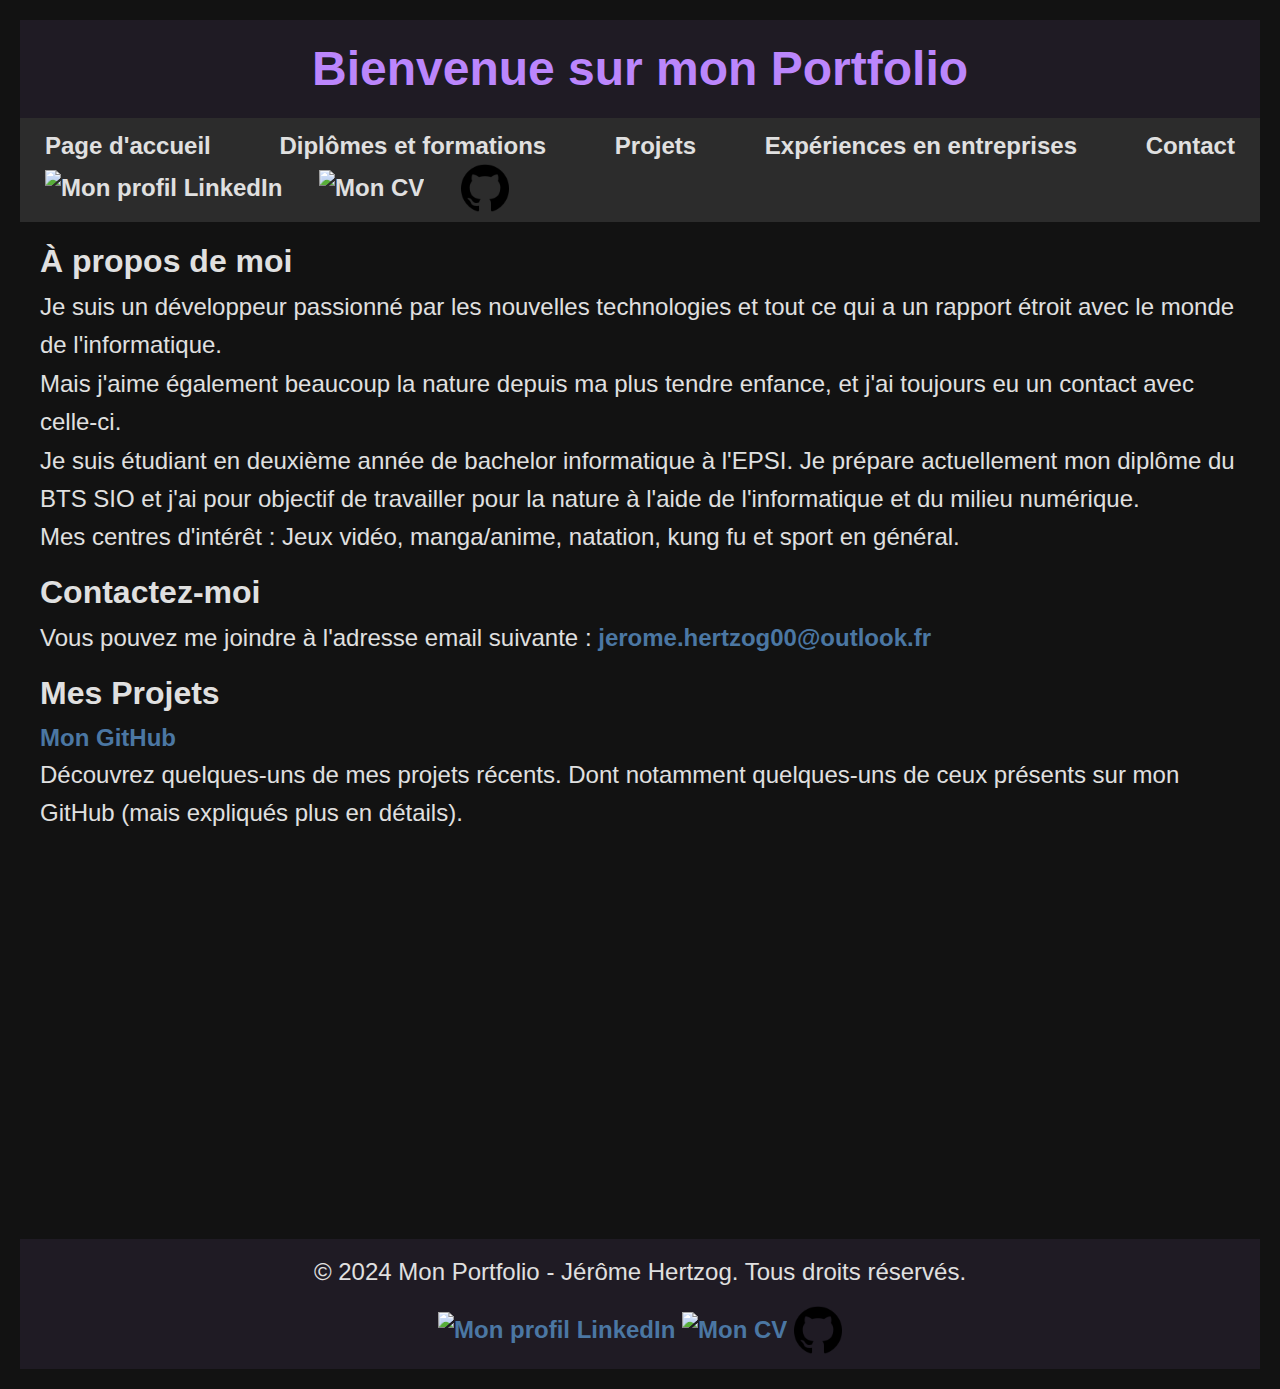
==== index.html @ 5e3eaa50 "mise à jour du 11/03 - avec formulaire de contact / expériences professionnelles ajoutées" ====
<!DOCTYPE html>
<html lang="fr">
<head>
    <meta charset="UTF-8">
    <meta name="viewport" content="width=device-width, initial-scale=1.0">
    <link rel="stylesheet" href="https://cdnjs.cloudflare.com/ajax/libs/normalize/8.0.1/normalize.min.css">
    <link href="https://cdn.jsdelivr.net/npm/bootstrap@5.3.3/dist/css/bootstrap.min.css" rel="stylesheet" integrity="sha384-QWTKZyjpPEjISv5WaRU9OFeRpok6YctnYmDr5pNlyT2bRjXh0JMhjY6hW+ALEwIH" crossorigin="anonymous">
    <link rel="stylesheet" href="css/style.css">
    <title>Mon portfolio - Jérôme Hertzog</title>
    <link rel="icon" type="image/png" href="images/briefcase_14255519.png">
</head>
<body class="align-column content">
    <header>
        <h1>Bienvenue sur mon Portfolio</h1>
    </header>
    <nav class="nav">
        <span data-bs-toggle="popover" data-bs-content="Retour à la page d'accueil">
            <a href="index.html">Page d'accueil</a>
        </span>
        <span data-bs-toggle="popover" data-bs-content="En savoir plus sur moi">
            <a href="about.html">Dipl&ocirc;mes et formations</a>
        </span>
        <span data-bs-toggle="popover" data-bs-content="Voir mes projets">
            <a href="projects.html">Projets</a>
        </span>
        <span data-bs-toggle="popover" data-bs-content="Voir mes projets">
            <a href="stages.html">Exp&eacute;riences en entreprises</a>
        </span>
        <span data-bs-toggle="popover" data-bs-content="Me contacter">
            <a href="contact.html">Contact</a>
        </span>
        <span>
            <a target="_blank" href="https://www.linkedin.com/in/jer0me-hertzog01/" alt="Mon profil LinkedIn" data-bs-toggle="popover" data-bs-content="Voir mon profil LinkedIn">
                <img src="images/linkedin-logo.png" alt="Mon profil LinkedIn" />
            </a>
            <a target="_blank" href="cv/CV_HERTZOG_Jerome.pdf" alt="Mon CV" data-bs-toggle="popover" data-bs-content="Voir mon CV">
                <img src="images/cv-document-image.png" alt="Mon CV" />
            </a>
            <a target="_blank" href="https://github.com/jeromehtz" alt="Mon profil GitHub" data-bs-toggle="popover" data-bs-content="Voir mon profil GitHub">
                <img src="images/logo-github.png" alt="Mon profil GitHub" />
            </a>
        </span>
    </nav>
    <main class="accueil">
        <section id="about">
            <h2>À propos de moi</h2>
            <p>
                Je suis un développeur passionné par les nouvelles technologies et tout ce qui a un rapport étroit avec le monde de l'informatique.
                <br />Mais j'aime également beaucoup la nature depuis ma plus tendre enfance, et j'ai toujours eu un contact avec celle-ci.
                <br /> Je suis étudiant en deuxième année de bachelor informatique à l'EPSI. Je prépare actuellement mon diplôme du BTS SIO et j'ai pour objectif de travailler pour la nature à l'aide de l'informatique
                et du milieu numérique.
                <br /> Mes centres d'intérêt : Jeux vidéo, manga/anime, natation, kung fu et sport en général.
            </p>
        </section>
        <section id="contact">
            <h2>Contactez-moi</h2>
            <p>Vous pouvez me joindre à l'adresse email suivante : <a href="mailto:jerome.hertzog00@outlook.fr">jerome.hertzog00@outlook.fr</a></p>
        </section>
        <section id="projects">
            <h2>Mes Projets</h2>
            <a target="_blank" href="https://github.com/jeromehtz">Mon GitHub</a>
            <p>Découvrez quelques-uns de mes projets récents. Dont notamment quelques-uns de ceux présents sur mon GitHub (mais expliqués plus en détails).</p>
        </section>
    </main>
</body>
<iframe src="footer.html" width="100%" height="500px" style="border: none;"></iframe>
<script src="script/scriptjs.js"></script>
</html>
---- css/style.css ----
/* Styles de base */
body {
    font-family: Arial, sans-serif;
    background-color: #121212; /* Fond sombre */
    color: #E0E0E0; /* Texte clair */
    margin: 0;
    padding: 0;
    font-size: 1.5rem;
    display: flex;
    flex-direction: column;
    min-height: 100vh;
    overflow-x: hidden; /* Empêche le scroll horizontal */
}

.content {
    flex-grow: 1; /* Permet au contenu de pousser le footer en bas */
    padding: 20px;
}

/* En-tête */
header {
    background-color: #1F1B24; /* Gris foncé */
    padding: 20px;
    text-align: center;
}

header h1 {
    color: #BB86FC; /* Violet vif */
    margin: 0;
}

/* Navigation */
.nav {
    background-color: #2C2C2C; /* Gris plus foncé */
    padding: 10px;
    text-align: center;
    display: flex;
    justify-content: space-between;
}

.nav a {
    color: #E0E0E0; /* Texte clair */
    margin: 0 15px;
    text-decoration: none;
}

nav a:hover {
    color: #03DAC6; /* Teal vif au survol */
}

a {
    text-decoration: none;
    color: #4b77a3;
}

a:hover{
    color: #03DAC6;
}

/* Section principale */
main {
    padding: 20px;
}

h2 {
    font-size: 2rem;
}

h1 {
    font-size: 3rem;
}

h1, h2, h3, h4, h5, h6, a {
    font-weight: bold;
}

main p {
    line-height: 1.6;
}

/* Pied de page */
.footer {
    position: fixed;
    bottom: 0;
    left: 0;
    width: 100%;
    background: #1F1B24;
    color: #E0E0E0;
    text-align: center;
    padding: 15px;
    opacity: 0;
    transition: opacity 0.5s ease-in-out;
}

.footer.visible {
    opacity: 1;
}

img {
    width: 3rem;
}

img .formation {
    width: 25%;
}

main img {
    width: 25%;
}

.hidden {
    display: none;
}

.align-row {
    display: flex;
}

.align-column {
    display: flex;
    flex-direction: column;
}

.space-around-center {
    display: flex;
    justify-content: space-around;
    align-items: center;
}

.about-school-fontsize {
    font-size: 2rem;
}

.projects {
    display: flex;
    flex-wrap: wrap;
    flex-direction: column;
/*    align-items: center;*/
}



._project {
    display: flex;
    flex-wrap: wrap;
    flex-direction: column;
    margin-top: 10px;
    justify-content: flex-start;
    margin: 10 0px;
}

.center {
    display: flex;
    
}

@media (max-width: 768px) {
    .align-row {
        display: flex;
        flex-direction: column;
        justify-content: center;
    }

    footer {
        position: relative;
    }

    .space-around-center {
        display: flex;
        justify-content: space-around;
        align-items: flex-start;
    }

    .absolute {
        text-align: center;
    }

    nav {
        display: flex;
        flex-direction: column;
        justify-content: center;
    }
}
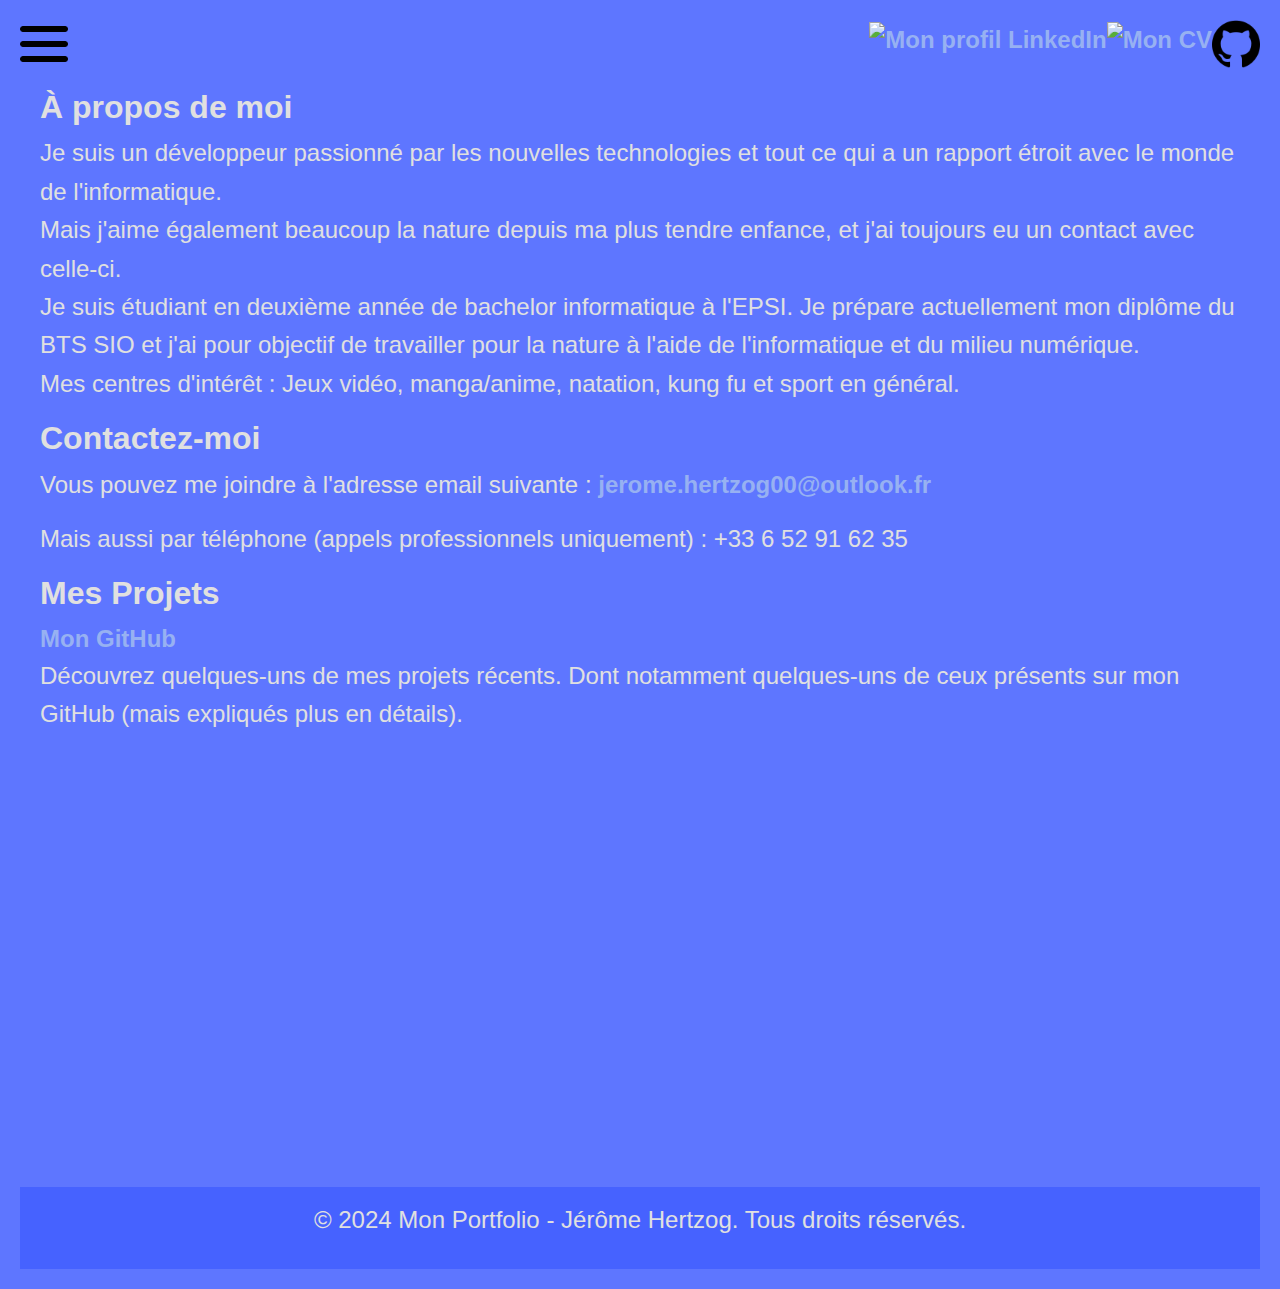
==== commit f06a938a: "modification couleurs" ====
--- a/index.html
+++ b/index.html
@@ -10,10 +10,21 @@
     <link rel="icon" type="image/png" href="images/briefcase_14255519.png">
 </head>
 <body class="align-column content">
-    <header>
-        <h1>Bienvenue sur mon Portfolio</h1>
-    </header>
-    <nav class="nav">
+    <div>
+        <img class="menu" id="menu" src="images/menu.png" alt="Menu"/>
+    </div>
+    <nav id="contact" style="display: flex; justify-content: flex-end;">
+        <a target="_blank" href="https://www.linkedin.com/in/jer0me-hertzog01/" alt="Mon profil LinkedIn">
+            <img src="images/linkedin-logo.png" alt="Mon profil LinkedIn"/>
+        </a>
+        <a target="_blank" href="cv/CV_HERTZOG_Jerome.pdf" alt="Mon CV">
+            <img src="images/cv-document-image.png" alt="Mon CV"/>
+        </a>
+        <a target="_blank" href="https://github.com/jeromehtz" alt="Mon profil GitHub">
+            <img src="images/logo-github.png" alt="Mon profil GitHub"/>
+        </a>
+    </nav>
+    <nav class="nav hidden" popover>
         <span data-bs-toggle="popover" data-bs-content="Retour à la page d'accueil">
             <a href="index.html">Page d'accueil</a>
         </span>
@@ -26,21 +37,11 @@
         <span data-bs-toggle="popover" data-bs-content="Voir mes projets">
             <a href="stages.html">Exp&eacute;riences en entreprises</a>
         </span>
-        <span data-bs-toggle="popover" data-bs-content="Me contacter">
-            <a href="contact.html">Contact</a>
-        </span>
-        <span>
-            <a target="_blank" href="https://www.linkedin.com/in/jer0me-hertzog01/" alt="Mon profil LinkedIn" data-bs-toggle="popover" data-bs-content="Voir mon profil LinkedIn">
-                <img src="images/linkedin-logo.png" alt="Mon profil LinkedIn" />
-            </a>
-            <a target="_blank" href="cv/CV_HERTZOG_Jerome.pdf" alt="Mon CV" data-bs-toggle="popover" data-bs-content="Voir mon CV">
-                <img src="images/cv-document-image.png" alt="Mon CV" />
-            </a>
-            <a target="_blank" href="https://github.com/jeromehtz" alt="Mon profil GitHub" data-bs-toggle="popover" data-bs-content="Voir mon profil GitHub">
-                <img src="images/logo-github.png" alt="Mon profil GitHub" />
-            </a>
+        <span data-bs-toggle="popover" data-bs-content="Contact">
+            <a href="index.html">Contact</a>
         </span>
     </nav>
+    
     <main class="accueil">
         <section id="about">
             <h2>À propos de moi</h2>
@@ -55,6 +56,7 @@
         <section id="contact">
             <h2>Contactez-moi</h2>
             <p>Vous pouvez me joindre à l'adresse email suivante : <a href="mailto:jerome.hertzog00@outlook.fr">jerome.hertzog00@outlook.fr</a></p>
+            <p>Mais aussi par téléphone (appels professionnels uniquement) : +33 6 52 91 62 35</p>
         </section>
         <section id="projects">
             <h2>Mes Projets</h2>
--- a/css/style.css
+++ b/css/style.css
@@ -1,7 +1,7 @@
 /* Styles de base */
 body {
     font-family: Arial, sans-serif;
-    background-color: #121212; /* Fond sombre */
+    background-color: #5e76ff; /* Fond sombre */
     color: #E0E0E0; /* Texte clair */
     margin: 0;
     padding: 0;
@@ -12,6 +12,12 @@
     overflow-x: hidden; /* Empêche le scroll horizontal */
 }
 
+.menu {
+    display: flex;
+    justify-content: flex-end;
+    position: fixed;
+}
+
 .content {
     flex-grow: 1; /* Permet au contenu de pousser le footer en bas */
     padding: 20px;
@@ -21,7 +27,7 @@
 header {
     background-color: #1F1B24; /* Gris foncé */
     padding: 20px;
-    text-align: center;
+    justify-content: flex-end;
 }
 
 header h1 {
@@ -31,11 +37,13 @@
 
 /* Navigation */
 .nav {
-    background-color: #2C2C2C; /* Gris plus foncé */
     padding: 10px;
     text-align: center;
-    display: flex;
-    justify-content: space-between;
+    font-size: 1.5rem;
+}
+
+.nav:hover {
+    opacity: 1;
 }
 
 .nav a {
@@ -50,7 +58,7 @@
 
 a {
     text-decoration: none;
-    color: #4b77a3;
+    color: #97b1f2;
 }
 
 a:hover{
@@ -83,13 +91,13 @@
     position: fixed;
     bottom: 0;
     left: 0;
+    display: flex;
+    justify-content: center;
     width: 100%;
-    background: #1F1B24;
+    background: #4662ff;
     color: #E0E0E0;
-    text-align: center;
     padding: 15px;
     opacity: 0;
-    transition: opacity 0.5s ease-in-out;
 }
 
 .footer.visible {
@@ -152,6 +160,15 @@
 .center {
     display: flex;
     
+}
+
+[popover] {
+    top: 0;
+    width: 100%;
+    z-index: 1000; /* Pour s'assurer qu'il reste au-dessus du contenu */
+    padding: 10px 20px; /* Ajuste selon ton besoin */
+    background: #4662ff;
+    border: none;
 }
 
 @media (max-width: 768px) {
@@ -177,9 +194,9 @@
 
     nav {
         display: flex;
-        flex-direction: column;
         justify-content: center;
-    }
-}
-
-
+        font-size: 0.1rem;
+    }
+}
+
+
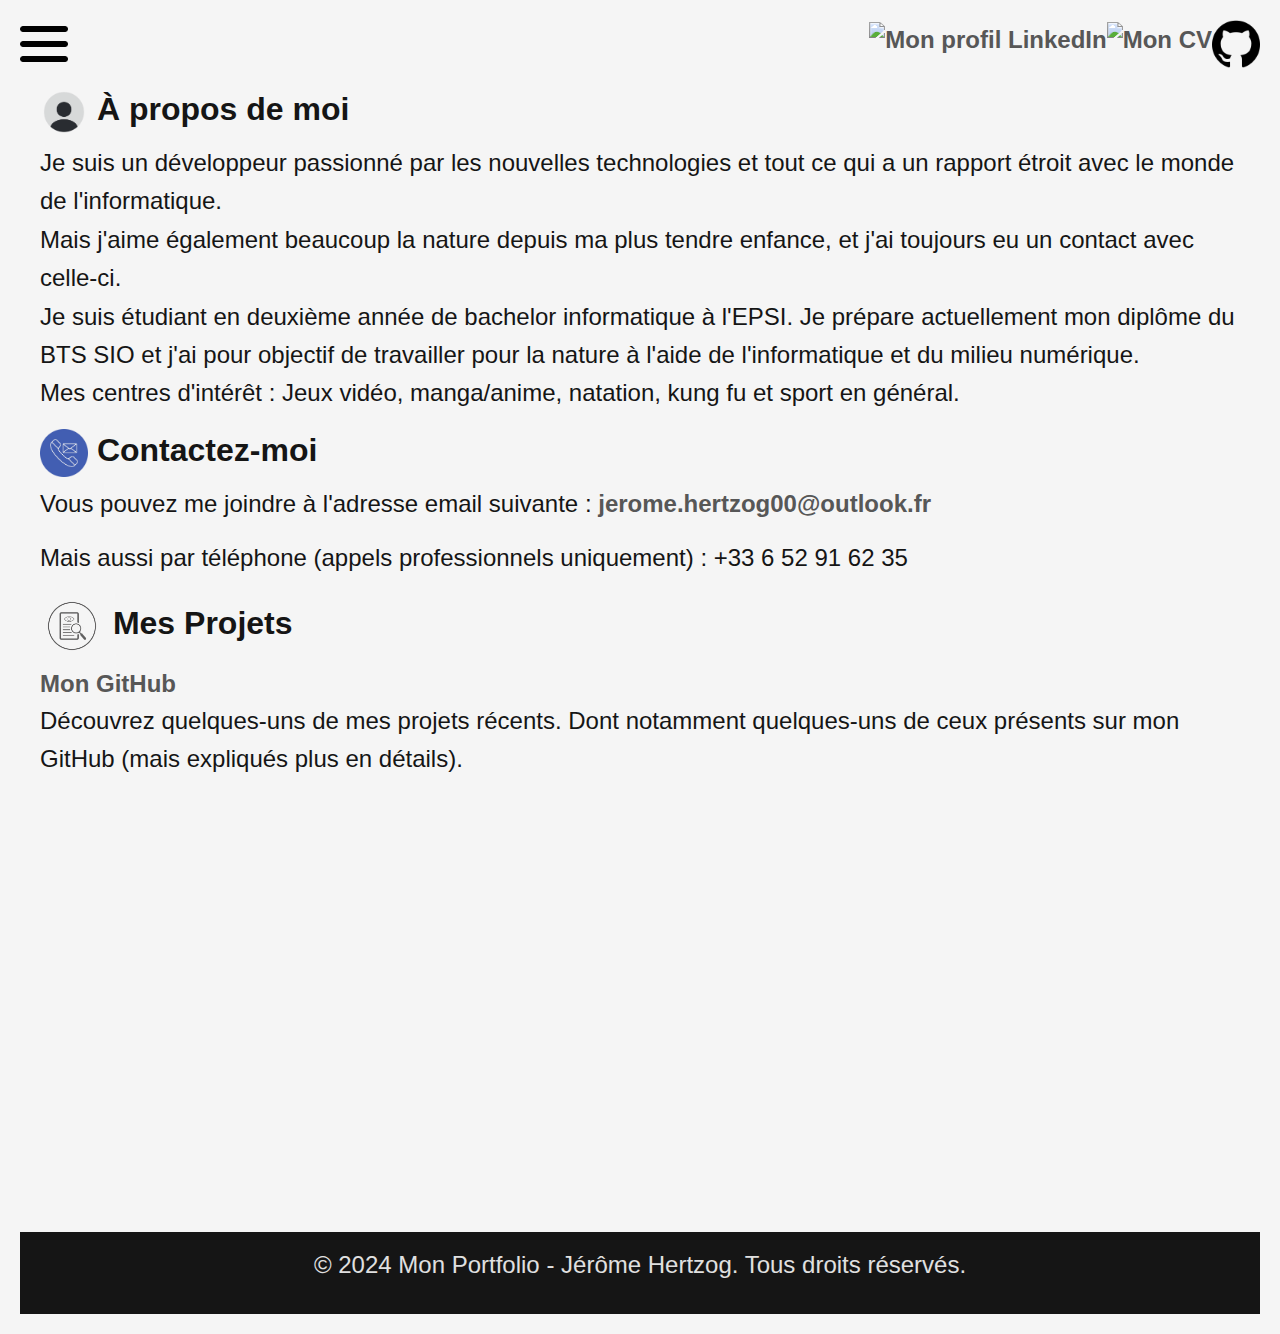
==== commit a7147264: "ajout d'images" ====
--- a/index.html
+++ b/index.html
@@ -44,7 +44,7 @@
     
     <main class="accueil">
         <section id="about">
-            <h2>À propos de moi</h2>
+            <h2><img style="width: 3rem;"src="images/monprofil.png" alt="Logo Python" /> À propos de moi</h2>
             <p>
                 Je suis un développeur passionné par les nouvelles technologies et tout ce qui a un rapport étroit avec le monde de l'informatique.
                 <br />Mais j'aime également beaucoup la nature depuis ma plus tendre enfance, et j'ai toujours eu un contact avec celle-ci.
@@ -54,12 +54,12 @@
             </p>
         </section>
         <section id="contact">
-            <h2>Contactez-moi</h2>
+            <h2><img style="width: 3rem;"src="images/contact.png" alt="Logo Python" /> Contactez-moi</h2>
             <p>Vous pouvez me joindre à l'adresse email suivante : <a href="mailto:jerome.hertzog00@outlook.fr">jerome.hertzog00@outlook.fr</a></p>
             <p>Mais aussi par téléphone (appels professionnels uniquement) : +33 6 52 91 62 35</p>
         </section>
         <section id="projects">
-            <h2>Mes Projets</h2>
+            <h2><img style="width: 4rem;"src="images/projet.png" alt="Logo Python" /> Mes Projets</h2>
             <a target="_blank" href="https://github.com/jeromehtz">Mon GitHub</a>
             <p>Découvrez quelques-uns de mes projets récents. Dont notamment quelques-uns de ceux présents sur mon GitHub (mais expliqués plus en détails).</p>
         </section>
--- a/css/style.css
+++ b/css/style.css
@@ -1,8 +1,8 @@
 /* Styles de base */
 body {
     font-family: Arial, sans-serif;
-    background-color: #5e76ff; /* Fond sombre */
-    color: #E0E0E0; /* Texte clair */
+    background-color: #F5F5F5; /* Fond sombre */
+    color: rgb(21, 21, 21); /* Texte clair */
     margin: 0;
     padding: 0;
     font-size: 1.5rem;
@@ -53,16 +53,16 @@
 }
 
 nav a:hover {
-    color: #03DAC6; /* Teal vif au survol */
+    color: #8d8d8d; /* Teal vif au survol */
 }
 
 a {
     text-decoration: none;
-    color: #97b1f2;
+    color: #575757;
 }
 
 a:hover{
-    color: #03DAC6;
+    color: #8d8d8d;
 }
 
 /* Section principale */
@@ -94,7 +94,7 @@
     display: flex;
     justify-content: center;
     width: 100%;
-    background: #4662ff;
+    background-color: rgb(21, 21, 21);
     color: #E0E0E0;
     padding: 15px;
     opacity: 0;
@@ -167,7 +167,7 @@
     width: 100%;
     z-index: 1000; /* Pour s'assurer qu'il reste au-dessus du contenu */
     padding: 10px 20px; /* Ajuste selon ton besoin */
-    background: #4662ff;
+    background: rgb(21, 21, 21);
     border: none;
 }
 
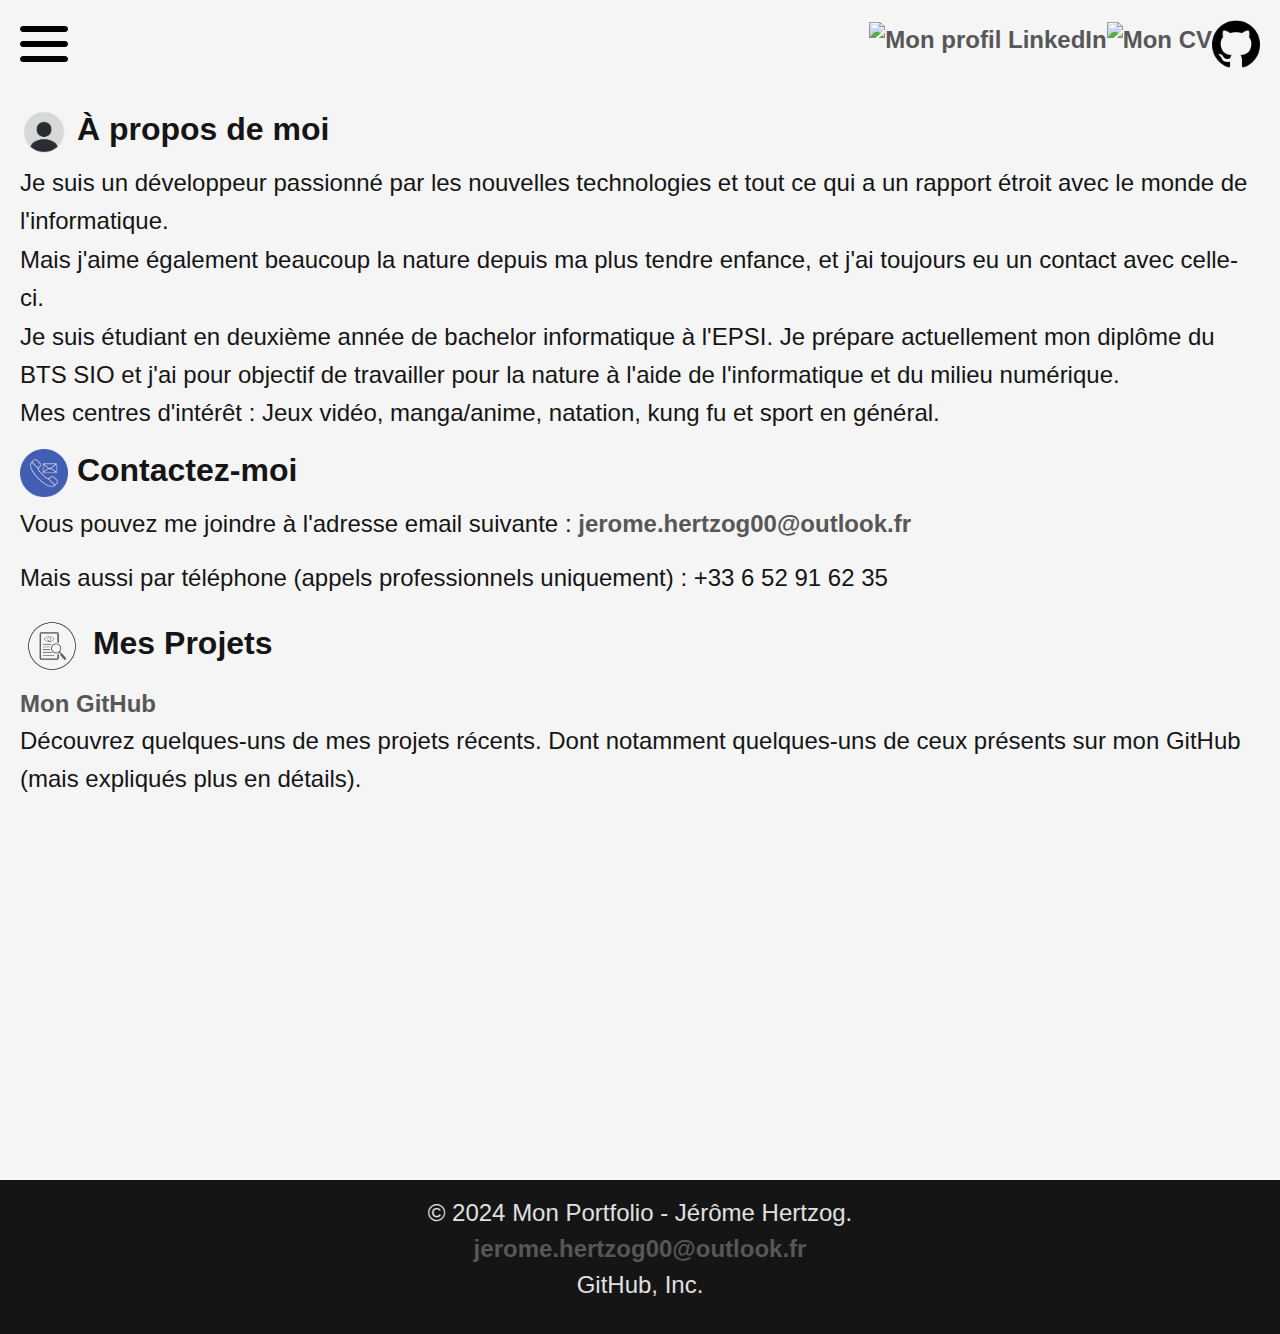
==== commit 0506061a: "ajustement marges footer" ====
--- a/index.html
+++ b/index.html
@@ -10,20 +10,22 @@
     <link rel="icon" type="image/png" href="images/briefcase_14255519.png">
 </head>
 <body class="align-column content">
-    <div>
-        <img class="menu" id="menu" src="images/menu.png" alt="Menu"/>
-    </div>
-    <nav id="contact" style="display: flex; justify-content: flex-end;">
-        <a target="_blank" href="https://www.linkedin.com/in/jer0me-hertzog01/" alt="Mon profil LinkedIn">
-            <img src="images/linkedin-logo.png" alt="Mon profil LinkedIn"/>
-        </a>
-        <a target="_blank" href="cv/CV_HERTZOG_Jerome.pdf" alt="Mon CV">
-            <img src="images/cv-document-image.png" alt="Mon CV"/>
-        </a>
-        <a target="_blank" href="https://github.com/jeromehtz" alt="Mon profil GitHub">
-            <img src="images/logo-github.png" alt="Mon profil GitHub"/>
-        </a>
-    </nav>
+    <header>
+        <div id="menu">
+            <img class="menu" id="menu" src="images/menu.png" alt="Menu"/>
+        </div>
+        <nav id="contact">
+            <a target="_blank" href="https://www.linkedin.com/in/jer0me-hertzog01/" alt="Mon profil LinkedIn">
+                <img src="images/linkedin-logo.png" alt="Mon profil LinkedIn"/>
+            </a>
+            <a target="_blank" href="cv/CV_HERTZOG_Jerome.pdf" alt="Mon CV">
+                <img src="images/cv-document-image.png" alt="Mon CV"/>
+            </a>
+            <a target="_blank" href="https://github.com/jeromehtz" alt="Mon profil GitHub">
+                <img src="images/logo-github.png" alt="Mon profil GitHub"/>
+            </a>
+        </nav>
+    </header>
     <nav class="nav hidden" popover>
         <span data-bs-toggle="popover" data-bs-content="Retour à la page d'accueil">
             <a href="index.html">Page d'accueil</a>
@@ -53,7 +55,7 @@
                 <br /> Mes centres d'intérêt : Jeux vidéo, manga/anime, natation, kung fu et sport en général.
             </p>
         </section>
-        <section id="contact">
+        <section>
             <h2><img style="width: 3rem;"src="images/contact.png" alt="Logo Python" /> Contactez-moi</h2>
             <p>Vous pouvez me joindre à l'adresse email suivante : <a href="mailto:jerome.hertzog00@outlook.fr">jerome.hertzog00@outlook.fr</a></p>
             <p>Mais aussi par téléphone (appels professionnels uniquement) : +33 6 52 91 62 35</p>
--- a/css/style.css
+++ b/css/style.css
@@ -18,14 +18,17 @@
     position: fixed;
 }
 
+#contact {
+    display: flex; justify-content: flex-end;
+}
+
 .content {
     flex-grow: 1; /* Permet au contenu de pousser le footer en bas */
-    padding: 20px;
 }
 
 /* En-tête */
 header {
-    background-color: #1F1B24; /* Gris foncé */
+    background-color: #F5F5F5; /* Gris foncé */
     padding: 20px;
     justify-content: flex-end;
 }
@@ -92,9 +95,12 @@
     bottom: 0;
     left: 0;
     display: flex;
-    justify-content: center;
+    align-items: center;
+    flex-direction: column;
     width: 100%;
-    background-color: rgb(21, 21, 21);
+    z-index: 1000; /* Pour s'assurer qu'il reste au-dessus du contenu */
+    padding: 10px 20px; /* Ajuste selon ton besoin */
+    background: rgb(21, 21, 21);
     color: #E0E0E0;
     padding: 15px;
     opacity: 0;
@@ -171,6 +177,14 @@
     border: none;
 }
 
+.stage {
+    font-size: 1.5rem;
+}
+
+iframe {
+    width: 100%;
+}
+
 @media (max-width: 768px) {
     .align-row {
         display: flex;
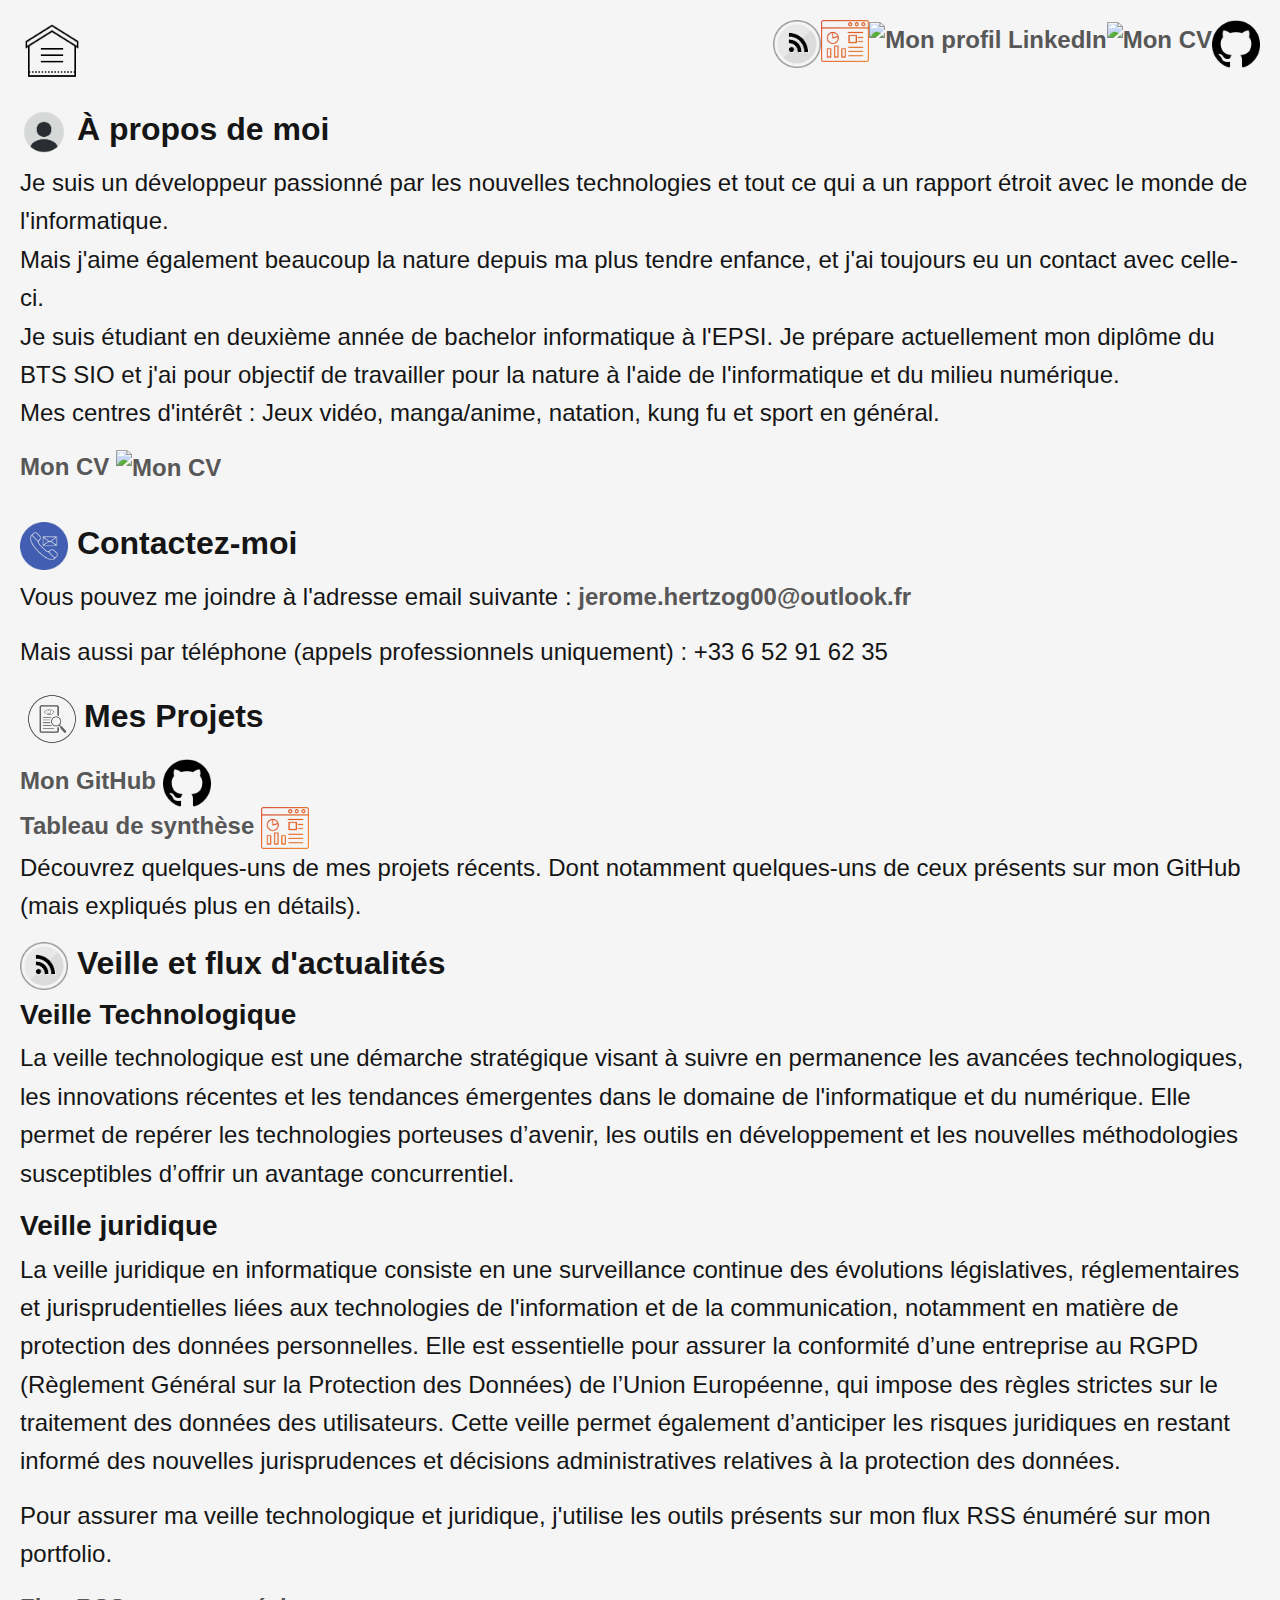
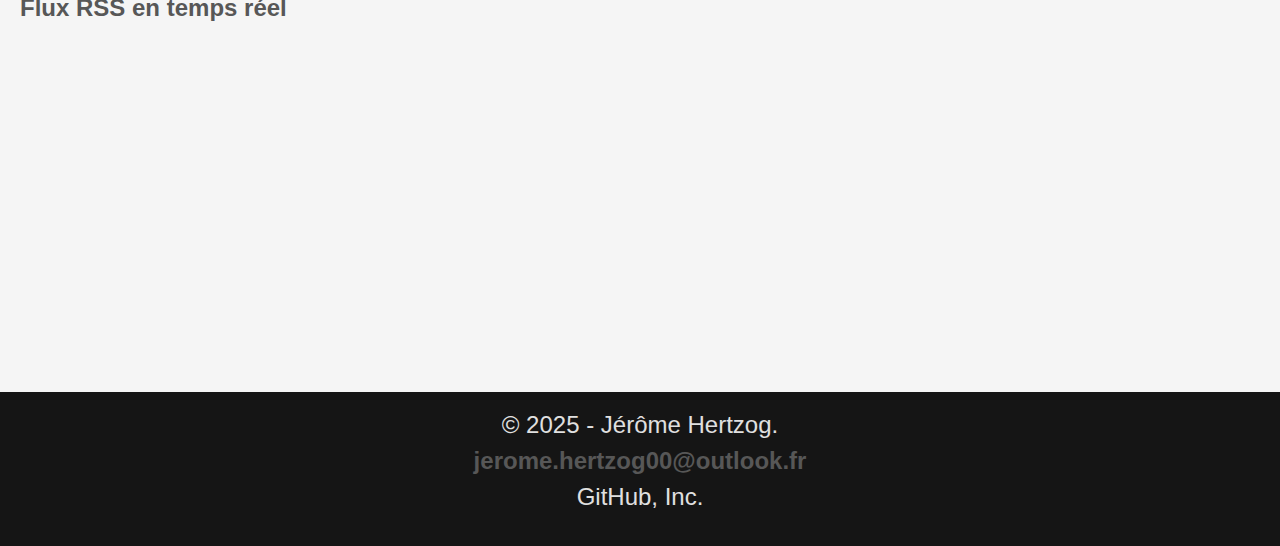
==== commit 27e44399: "tableau de synthèse, veille et flux rss" ====
--- a/index.html
+++ b/index.html
@@ -15,6 +15,12 @@
             <img class="menu" id="menu" src="images/menu.png" alt="Menu"/>
         </div>
         <nav id="contact">
+            <a href="flux_rss.html" alt="Flux RSS">
+                <img src="images/fluxrss.png" alt="Mon CV"/>
+            </a>
+            <a target="_blank" href="tableau_synthese/Epreuve_E5_Tableau_de_synthèse.pdf" alt="Mon tableau de synth&egrave;se">
+                <img src="images/tableau.png" alt="Mon CV"/>
+            </a>
             <a target="_blank" href="https://www.linkedin.com/in/jer0me-hertzog01/" alt="Mon profil LinkedIn">
                 <img src="images/linkedin-logo.png" alt="Mon profil LinkedIn"/>
             </a>
@@ -54,6 +60,10 @@
                 et du milieu numérique.
                 <br /> Mes centres d'intérêt : Jeux vidéo, manga/anime, natation, kung fu et sport en général.
             </p>
+            
+            <a target="_blank" href="cv/CV_HERTZOG_Jerome.pdf" alt="Mon CV">
+                <span>Mon CV </span><img class="img_content" src="images/cv-document-image.png" alt="Mon CV">
+            </a><br/><br/>
         </section>
         <section>
             <h2><img style="width: 3rem;"src="images/contact.png" alt="Logo Python" /> Contactez-moi</h2>
@@ -61,9 +71,45 @@
             <p>Mais aussi par téléphone (appels professionnels uniquement) : +33 6 52 91 62 35</p>
         </section>
         <section id="projects">
-            <h2><img style="width: 4rem;"src="images/projet.png" alt="Logo Python" /> Mes Projets</h2>
+            <h2><img style="width: 4rem;"src="images/projet.png" alt="Logo Python" />Mes Projets</h2>
             <a target="_blank" href="https://github.com/jeromehtz">Mon GitHub</a>
+            <a target="_blank" href="https://github.com/jeromehtz" alt="Mon profil GitHub">
+                <img class="img_content" src="images/logo-github.png" alt="Mon profil GitHub"/>
+            </a><br/>
+            <a target="_blank" href="tableau_synthese/Epreuve_E5_Tableau_de_synthèse.pdf" alt="Mon tableau de synth&egrave;se">
+                <span>Tableau de synthèse </span><img class="img_content" src="images/tableau.png" alt="Mon CV"/>
+            </a>
             <p>Découvrez quelques-uns de mes projets récents. Dont notamment quelques-uns de ceux présents sur mon GitHub (mais expliqués plus en détails).</p>
+        </section>
+        <section id="veille">
+            
+            <h2><img class="img_content" src="images/fluxrss.png" alt="Mon CV"/> Veille et flux d'actualités</h2>
+
+            <h3>Veille Technologique</h3>
+            <p>
+                La veille technologique est une démarche stratégique visant à suivre en permanence les avancées technologiques, les innovations récentes
+                et les tendances émergentes dans le domaine de l'informatique et du numérique. Elle permet de repérer les technologies porteuses d’avenir,
+                les outils en développement et les nouvelles méthodologies susceptibles d’offrir un avantage concurrentiel.
+            </p>
+            <h3>
+                Veille juridique
+            </h3>
+            <p>
+                La veille juridique en informatique consiste en une surveillance continue des évolutions législatives, réglementaires et jurisprudentielles
+                liées aux technologies de l'information et de la communication, notamment en matière de protection des données personnelles.
+                Elle est essentielle pour assurer la conformité d’une entreprise au RGPD (Règlement Général sur la Protection des Données) de l’Union
+                Européenne, qui impose des règles strictes sur le traitement des données des utilisateurs. Cette veille permet également d’anticiper
+                les risques juridiques en restant informé des nouvelles jurisprudences et décisions administratives relatives à la protection des données.
+            </p>
+
+
+            <p>
+                Pour assurer ma veille technologique et juridique, j'utilise les outils présents sur mon flux RSS énuméré sur mon portfolio.
+            </p>
+
+            <a href="flux_rss.html" alt="Flux RSS">
+                Flux RSS en temps réel
+            </a>
         </section>
     </main>
 </body>
--- a/css/style.css
+++ b/css/style.css
@@ -16,6 +16,7 @@
     display: flex;
     justify-content: flex-end;
     position: fixed;
+    width: 4rem;
 }
 
 #contact {
@@ -114,6 +115,10 @@
     width: 3rem;
 }
 
+.img_content {
+    width: 3rem;
+}
+
 img .formation {
     width: 25%;
 }
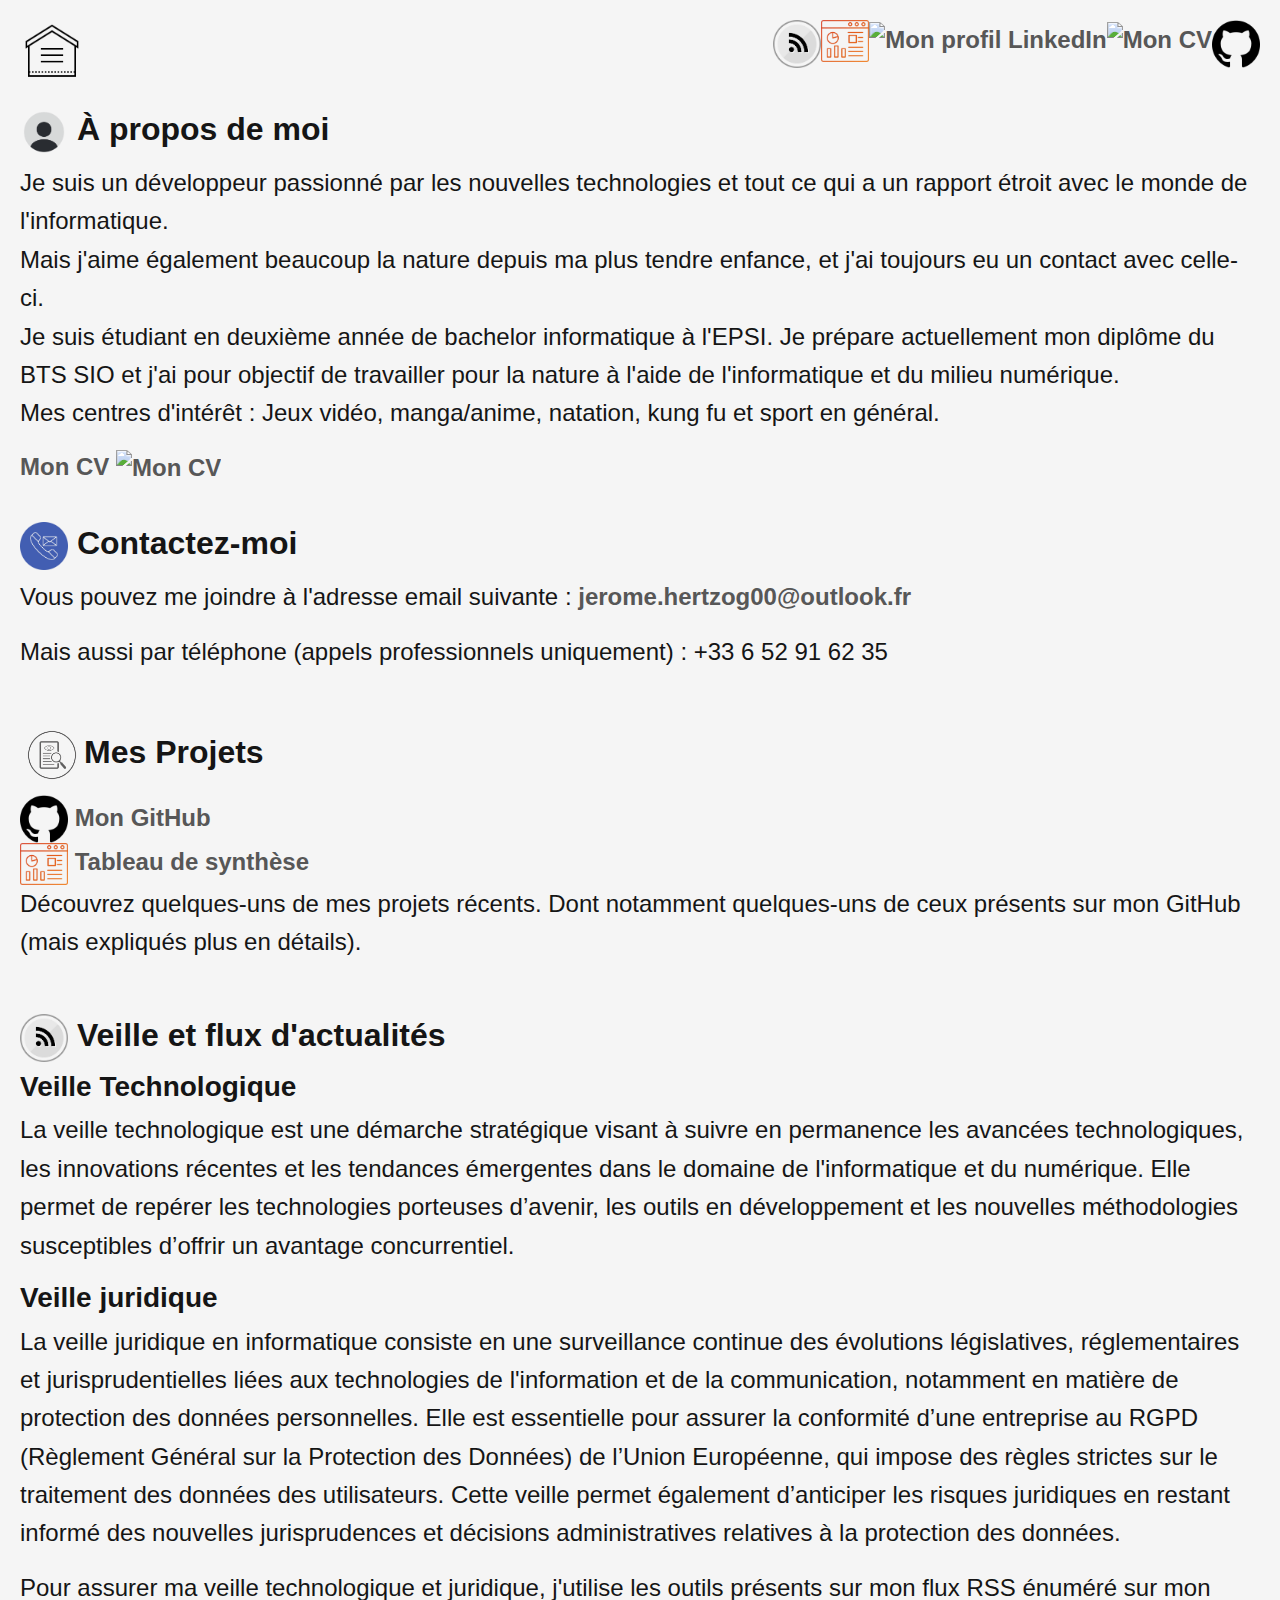
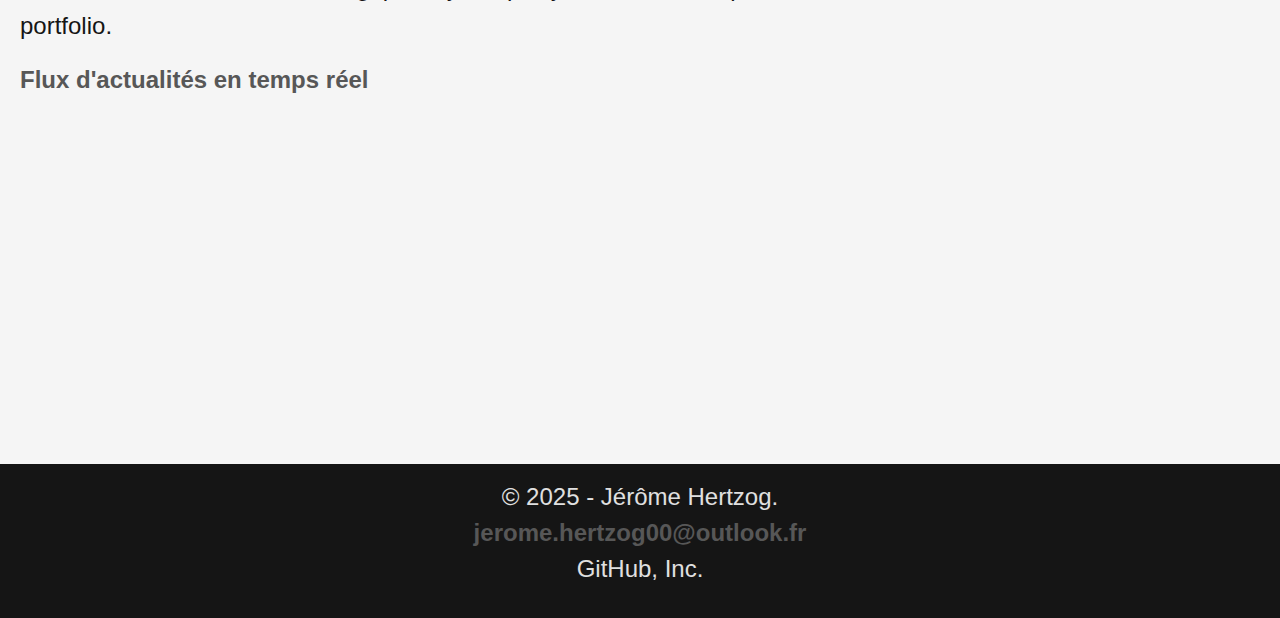
==== commit 10911435: "index - ajustement de la page" ====
--- a/index.html
+++ b/index.html
@@ -70,17 +70,21 @@
             <p>Vous pouvez me joindre à l'adresse email suivante : <a href="mailto:jerome.hertzog00@outlook.fr">jerome.hertzog00@outlook.fr</a></p>
             <p>Mais aussi par téléphone (appels professionnels uniquement) : +33 6 52 91 62 35</p>
         </section>
+        <br/>
         <section id="projects">
             <h2><img style="width: 4rem;"src="images/projet.png" alt="Logo Python" />Mes Projets</h2>
-            <a target="_blank" href="https://github.com/jeromehtz">Mon GitHub</a>
-            <a target="_blank" href="https://github.com/jeromehtz" alt="Mon profil GitHub">
+            
+            <a target="_blank" href="https://github.com/jeromehtz">
                 <img class="img_content" src="images/logo-github.png" alt="Mon profil GitHub"/>
+                 Mon GitHub
             </a><br/>
+            
             <a target="_blank" href="tableau_synthese/Epreuve_E5_Tableau_de_synthèse.pdf" alt="Mon tableau de synth&egrave;se">
-                <span>Tableau de synthèse </span><img class="img_content" src="images/tableau.png" alt="Mon CV"/>
+                <img class="img_content" src="images/tableau.png" alt="Mon CV"/> <span> Tableau de synthèse</span>
             </a>
             <p>Découvrez quelques-uns de mes projets récents. Dont notamment quelques-uns de ceux présents sur mon GitHub (mais expliqués plus en détails).</p>
         </section>
+        <br/>
         <section id="veille">
             
             <h2><img class="img_content" src="images/fluxrss.png" alt="Mon CV"/> Veille et flux d'actualités</h2>
@@ -108,7 +112,7 @@
             </p>
 
             <a href="flux_rss.html" alt="Flux RSS">
-                Flux RSS en temps réel
+                Flux d'actualités en temps réel
             </a>
         </section>
     </main>
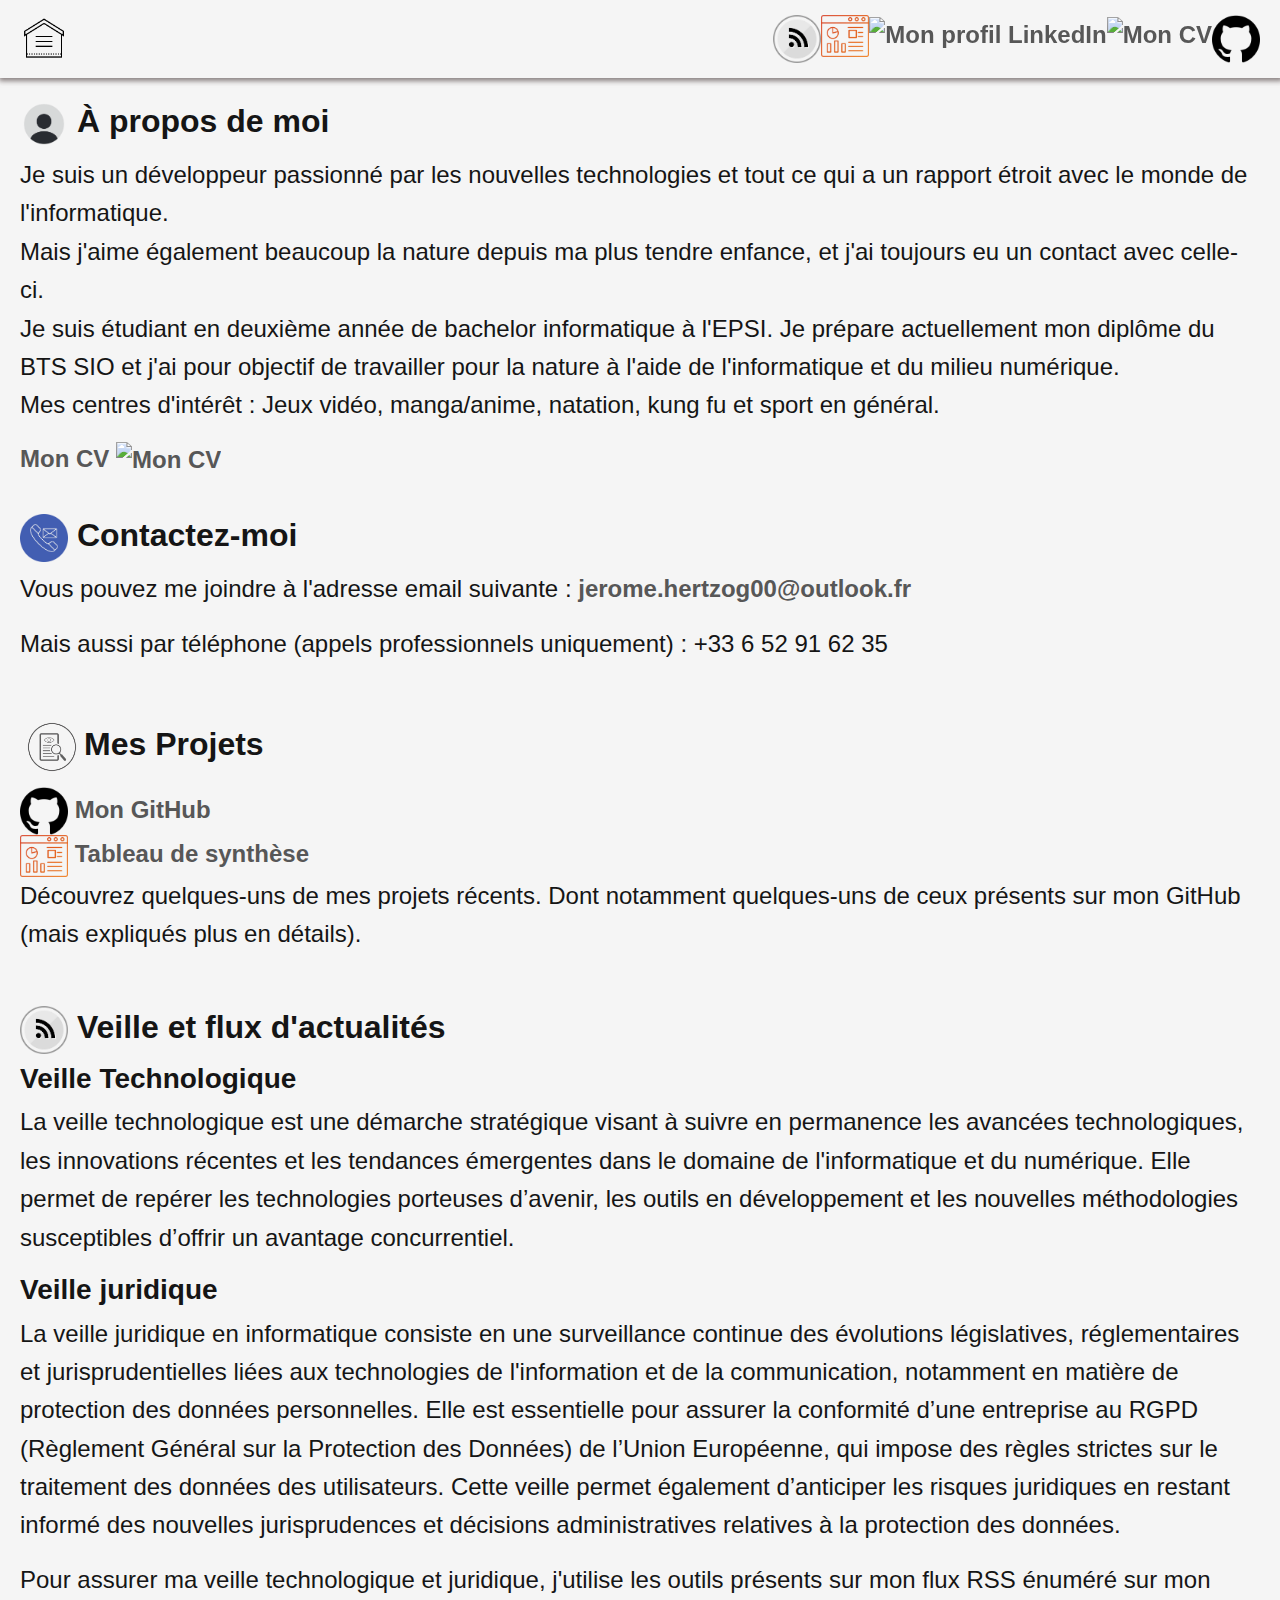
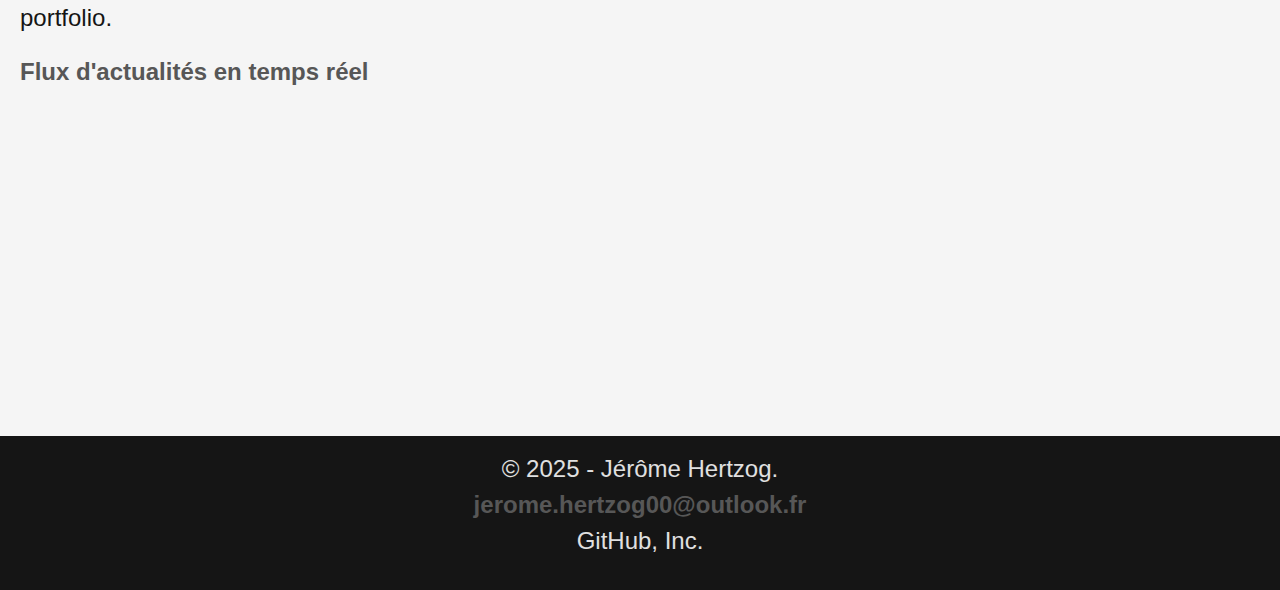
==== commit 7b3fd7c0: "ajustement header" ====
--- a/index.html
+++ b/index.html
@@ -10,112 +10,118 @@
     <link rel="icon" type="image/png" href="images/briefcase_14255519.png">
 </head>
 <body class="align-column content">
-    <header>
+<div class="position-fixed">
+    <header class="header">
+
         <div id="menu">
             <img class="menu" id="menu" src="images/menu.png" alt="Menu"/>
         </div>
-        <nav id="contact">
-            <a href="flux_rss.html" alt="Flux RSS">
-                <img src="images/fluxrss.png" alt="Mon CV"/>
-            </a>
-            <a target="_blank" href="tableau_synthese/Epreuve_E5_Tableau_de_synthèse.pdf" alt="Mon tableau de synth&egrave;se">
-                <img src="images/tableau.png" alt="Mon CV"/>
-            </a>
-            <a target="_blank" href="https://www.linkedin.com/in/jer0me-hertzog01/" alt="Mon profil LinkedIn">
-                <img src="images/linkedin-logo.png" alt="Mon profil LinkedIn"/>
-            </a>
-            <a target="_blank" href="cv/CV_HERTZOG_Jerome.pdf" alt="Mon CV">
-                <img src="images/cv-document-image.png" alt="Mon CV"/>
-            </a>
-            <a target="_blank" href="https://github.com/jeromehtz" alt="Mon profil GitHub">
-                <img src="images/logo-github.png" alt="Mon profil GitHub"/>
-            </a>
-        </nav>
+        <div>
+            <nav id="contact">
+                <a href="flux_rss.html" alt="Flux RSS">
+                    <img src="images/fluxrss.png" alt="Mon CV"/>
+                </a>
+                <a target="_blank" href="tableau_synthese/Epreuve_E5_Tableau_de_synthèse.pdf" alt="Mon tableau de synth&egrave;se">
+                    <img src="images/tableau.png" alt="Mon CV"/>
+                </a>
+                <a target="_blank" href="https://www.linkedin.com/in/jer0me-hertzog01/" alt="Mon profil LinkedIn">
+                    <img src="images/linkedin-logo.png" alt="Mon profil LinkedIn"/>
+                </a>
+                <a target="_blank" href="cv/CV_HERTZOG_Jerome.pdf" alt="Mon CV">
+                    <img src="images/cv-document-image.png" alt="Mon CV"/>
+                </a>
+                <a target="_blank" href="https://github.com/jeromehtz" alt="Mon profil GitHub">
+                    <img src="images/logo-github.png" alt="Mon profil GitHub"/>
+                </a>
+            </nav>
+        </div>
+
     </header>
-    <nav class="nav hidden" popover>
-        <span data-bs-toggle="popover" data-bs-content="Retour à la page d'accueil">
-            <a href="index.html">Page d'accueil</a>
-        </span>
-        <span data-bs-toggle="popover" data-bs-content="En savoir plus sur moi">
-            <a href="about.html">Dipl&ocirc;mes et formations</a>
-        </span>
-        <span data-bs-toggle="popover" data-bs-content="Voir mes projets">
-            <a href="projects.html">Projets</a>
-        </span>
-        <span data-bs-toggle="popover" data-bs-content="Voir mes projets">
-            <a href="stages.html">Exp&eacute;riences en entreprises</a>
-        </span>
-        <span data-bs-toggle="popover" data-bs-content="Contact">
-            <a href="index.html">Contact</a>
-        </span>
-    </nav>
-    
-    <main class="accueil">
-        <section id="about">
-            <h2><img style="width: 3rem;"src="images/monprofil.png" alt="Logo Python" /> À propos de moi</h2>
-            <p>
-                Je suis un développeur passionné par les nouvelles technologies et tout ce qui a un rapport étroit avec le monde de l'informatique.
-                <br />Mais j'aime également beaucoup la nature depuis ma plus tendre enfance, et j'ai toujours eu un contact avec celle-ci.
-                <br /> Je suis étudiant en deuxième année de bachelor informatique à l'EPSI. Je prépare actuellement mon diplôme du BTS SIO et j'ai pour objectif de travailler pour la nature à l'aide de l'informatique
-                et du milieu numérique.
-                <br /> Mes centres d'intérêt : Jeux vidéo, manga/anime, natation, kung fu et sport en général.
-            </p>
-            
-            <a target="_blank" href="cv/CV_HERTZOG_Jerome.pdf" alt="Mon CV">
-                <span>Mon CV </span><img class="img_content" src="images/cv-document-image.png" alt="Mon CV">
-            </a><br/><br/>
-        </section>
-        <section>
-            <h2><img style="width: 3rem;"src="images/contact.png" alt="Logo Python" /> Contactez-moi</h2>
-            <p>Vous pouvez me joindre à l'adresse email suivante : <a href="mailto:jerome.hertzog00@outlook.fr">jerome.hertzog00@outlook.fr</a></p>
-            <p>Mais aussi par téléphone (appels professionnels uniquement) : +33 6 52 91 62 35</p>
-        </section>
-        <br/>
-        <section id="projects">
-            <h2><img style="width: 4rem;"src="images/projet.png" alt="Logo Python" />Mes Projets</h2>
-            
-            <a target="_blank" href="https://github.com/jeromehtz">
-                <img class="img_content" src="images/logo-github.png" alt="Mon profil GitHub"/>
-                 Mon GitHub
-            </a><br/>
-            
-            <a target="_blank" href="tableau_synthese/Epreuve_E5_Tableau_de_synthèse.pdf" alt="Mon tableau de synth&egrave;se">
-                <img class="img_content" src="images/tableau.png" alt="Mon CV"/> <span> Tableau de synthèse</span>
-            </a>
-            <p>Découvrez quelques-uns de mes projets récents. Dont notamment quelques-uns de ceux présents sur mon GitHub (mais expliqués plus en détails).</p>
-        </section>
-        <br/>
-        <section id="veille">
-            
-            <h2><img class="img_content" src="images/fluxrss.png" alt="Mon CV"/> Veille et flux d'actualités</h2>
+</div>
+<nav class="nav hidden" popover>
+    <span data-bs-toggle="popover" data-bs-content="Retour à la page d'accueil">
+        <a href="index.html">Page d'accueil</a>
+    </span>
+    <span data-bs-toggle="popover" data-bs-content="En savoir plus sur moi">
+        <a href="about.html">Dipl&ocirc;mes et formations</a>
+    </span>
+    <span data-bs-toggle="popover" data-bs-content="Voir mes projets">
+        <a href="projects.html">Projets</a>
+    </span>
+    <span data-bs-toggle="popover" data-bs-content="Voir mes projets">
+        <a href="stages.html">Exp&eacute;riences en entreprises</a>
+    </span>
+    <span data-bs-toggle="popover" data-bs-content="Contact">
+        <a href="index.html">Contact</a>
+    </span>
+</nav>
 
-            <h3>Veille Technologique</h3>
-            <p>
-                La veille technologique est une démarche stratégique visant à suivre en permanence les avancées technologiques, les innovations récentes
-                et les tendances émergentes dans le domaine de l'informatique et du numérique. Elle permet de repérer les technologies porteuses d’avenir,
-                les outils en développement et les nouvelles méthodologies susceptibles d’offrir un avantage concurrentiel.
-            </p>
-            <h3>
-                Veille juridique
-            </h3>
-            <p>
-                La veille juridique en informatique consiste en une surveillance continue des évolutions législatives, réglementaires et jurisprudentielles
-                liées aux technologies de l'information et de la communication, notamment en matière de protection des données personnelles.
-                Elle est essentielle pour assurer la conformité d’une entreprise au RGPD (Règlement Général sur la Protection des Données) de l’Union
-                Européenne, qui impose des règles strictes sur le traitement des données des utilisateurs. Cette veille permet également d’anticiper
-                les risques juridiques en restant informé des nouvelles jurisprudences et décisions administratives relatives à la protection des données.
-            </p>
+<main class="accueil">
+    <section id="about">
+        <h2><img style="width: 3rem;"src="images/monprofil.png" alt="Logo Python" /> À propos de moi</h2>
+        <p>
+            Je suis un développeur passionné par les nouvelles technologies et tout ce qui a un rapport étroit avec le monde de l'informatique.
+            <br />Mais j'aime également beaucoup la nature depuis ma plus tendre enfance, et j'ai toujours eu un contact avec celle-ci.
+            <br /> Je suis étudiant en deuxième année de bachelor informatique à l'EPSI. Je prépare actuellement mon diplôme du BTS SIO et j'ai pour objectif de travailler pour la nature à l'aide de l'informatique
+            et du milieu numérique.
+            <br /> Mes centres d'intérêt : Jeux vidéo, manga/anime, natation, kung fu et sport en général.
+        </p>
+        
+        <a target="_blank" href="cv/CV_HERTZOG_Jerome.pdf" alt="Mon CV">
+            <span>Mon CV </span><img class="img_content" src="images/cv-document-image.png" alt="Mon CV">
+        </a><br/><br/>
+    </section>
+    <section>
+        <h2><img style="width: 3rem;"src="images/contact.png" alt="Logo Python" /> Contactez-moi</h2>
+        <p>Vous pouvez me joindre à l'adresse email suivante : <a href="mailto:jerome.hertzog00@outlook.fr">jerome.hertzog00@outlook.fr</a></p>
+        <p>Mais aussi par téléphone (appels professionnels uniquement) : +33 6 52 91 62 35</p>
+    </section>
+    <br/>
+    <section id="projects">
+        <h2><img style="width: 4rem;"src="images/projet.png" alt="Logo Python" />Mes Projets</h2>
+        
+        <a target="_blank" href="https://github.com/jeromehtz">
+            <img class="img_content" src="images/logo-github.png" alt="Mon profil GitHub"/>
+             Mon GitHub
+        </a><br/>
+        
+        <a target="_blank" href="tableau_synthese/Epreuve_E5_Tableau_de_synthèse.pdf" alt="Mon tableau de synth&egrave;se">
+            <img class="img_content" src="images/tableau.png" alt="Mon CV"/> <span> Tableau de synthèse</span>
+        </a>
+        <p>Découvrez quelques-uns de mes projets récents. Dont notamment quelques-uns de ceux présents sur mon GitHub (mais expliqués plus en détails).</p>
+    </section>
+    <br/>
+    <section id="veille">
+        
+        <h2><img class="img_content" src="images/fluxrss.png" alt="Mon CV"/> Veille et flux d'actualités</h2>
+
+        <h3>Veille Technologique</h3>
+        <p>
+            La veille technologique est une démarche stratégique visant à suivre en permanence les avancées technologiques, les innovations récentes
+            et les tendances émergentes dans le domaine de l'informatique et du numérique. Elle permet de repérer les technologies porteuses d’avenir,
+            les outils en développement et les nouvelles méthodologies susceptibles d’offrir un avantage concurrentiel.
+        </p>
+        <h3>
+            Veille juridique
+        </h3>
+        <p>
+            La veille juridique en informatique consiste en une surveillance continue des évolutions législatives, réglementaires et jurisprudentielles
+            liées aux technologies de l'information et de la communication, notamment en matière de protection des données personnelles.
+            Elle est essentielle pour assurer la conformité d’une entreprise au RGPD (Règlement Général sur la Protection des Données) de l’Union
+            Européenne, qui impose des règles strictes sur le traitement des données des utilisateurs. Cette veille permet également d’anticiper
+            les risques juridiques en restant informé des nouvelles jurisprudences et décisions administratives relatives à la protection des données.
+        </p>
 
 
-            <p>
-                Pour assurer ma veille technologique et juridique, j'utilise les outils présents sur mon flux RSS énuméré sur mon portfolio.
-            </p>
+        <p>
+            Pour assurer ma veille technologique et juridique, j'utilise les outils présents sur mon flux RSS énuméré sur mon portfolio.
+        </p>
 
-            <a href="flux_rss.html" alt="Flux RSS">
-                Flux d'actualités en temps réel
-            </a>
-        </section>
-    </main>
+        <a href="flux_rss.html" alt="Flux RSS">
+            Flux d'actualités en temps réel
+        </a>
+    </section>
+</main>
 </body>
 <iframe src="footer.html" width="100%" height="500px" style="border: none;"></iframe>
 <script src="script/scriptjs.js"></script>
--- a/css/style.css
+++ b/css/style.css
@@ -12,12 +12,15 @@
     overflow-x: hidden; /* Empêche le scroll horizontal */
 }
 
-.menu {
+.menu-container {
     display: flex;
     justify-content: flex-end;
-    position: fixed;
-    width: 4rem;
-}
+}
+
+img.menu {
+    width: 3rem;
+}
+
 
 #contact {
     display: flex; justify-content: flex-end;
@@ -27,12 +30,41 @@
     flex-grow: 1; /* Permet au contenu de pousser le footer en bas */
 }
 
-/* En-tête */
-header {
+
+
+/* Pour éviter les surprises */
+* {
+    margin: 0;
+    padding: 0;
+    box-sizing: border-box;
+}
+
+/* Rend le conteneur fixe */
+.position-fixed {
+    position: fixed;
+    top: 0;
+    left: 0;
+    width: 100%;
+    background-color: #F5F5F5;
+    z-index: 999;
+}
+
+/* Aligne les deux h1 sur la même ligne, aux extrémités */
+.header {
     background-color: #F5F5F5; /* Gris foncé */
-    padding: 20px;
-    justify-content: flex-end;
-}
+    display: flex;
+    justify-content: space-between;
+    align-items: center;
+    padding: 15px 20px;
+
+    box-shadow: 1px 1px 5px 2px rgba(102,90,90,0.75);
+    -webkit-box-shadow: 1px 1px 5px 2px rgba(102,90,90,0.75);
+    -moz-box-shadow: 1px 1px 5px 2px rgba(102,90,90,0.75);
+}
+
+
+/* Pour que le contenu en dessous ne passe pas sous l'en-tête */
+
 
 header h1 {
     color: #BB86FC; /* Violet vif */
@@ -71,7 +103,9 @@
 
 /* Section principale */
 main {
-    padding: 20px;
+    padding-left: 20px;
+    padding-right: 20px;
+    padding-top: 100px; /* hauteur de l'en-tête + marge */
 }
 
 h2 {
@@ -140,6 +174,8 @@
     flex-direction: column;
 }
 
+
+
 .space-around-center {
     display: flex;
     justify-content: space-around;
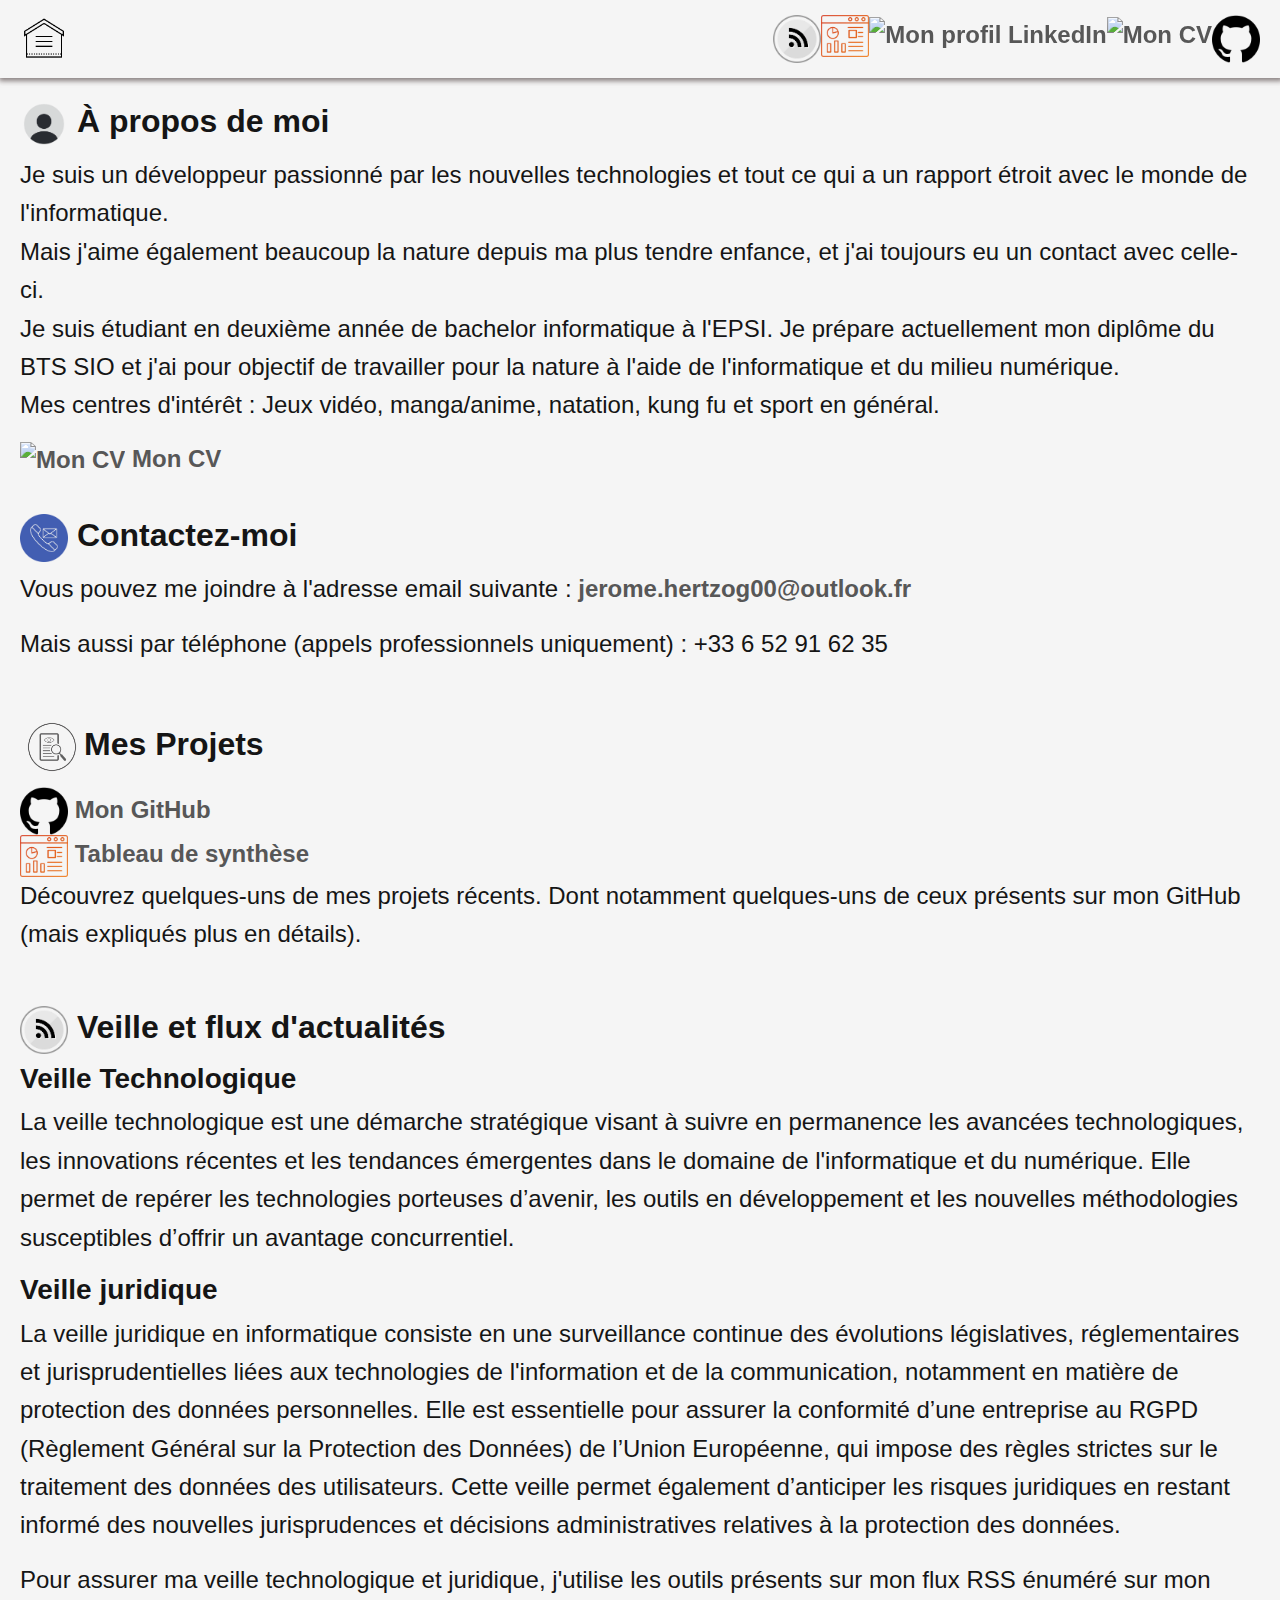
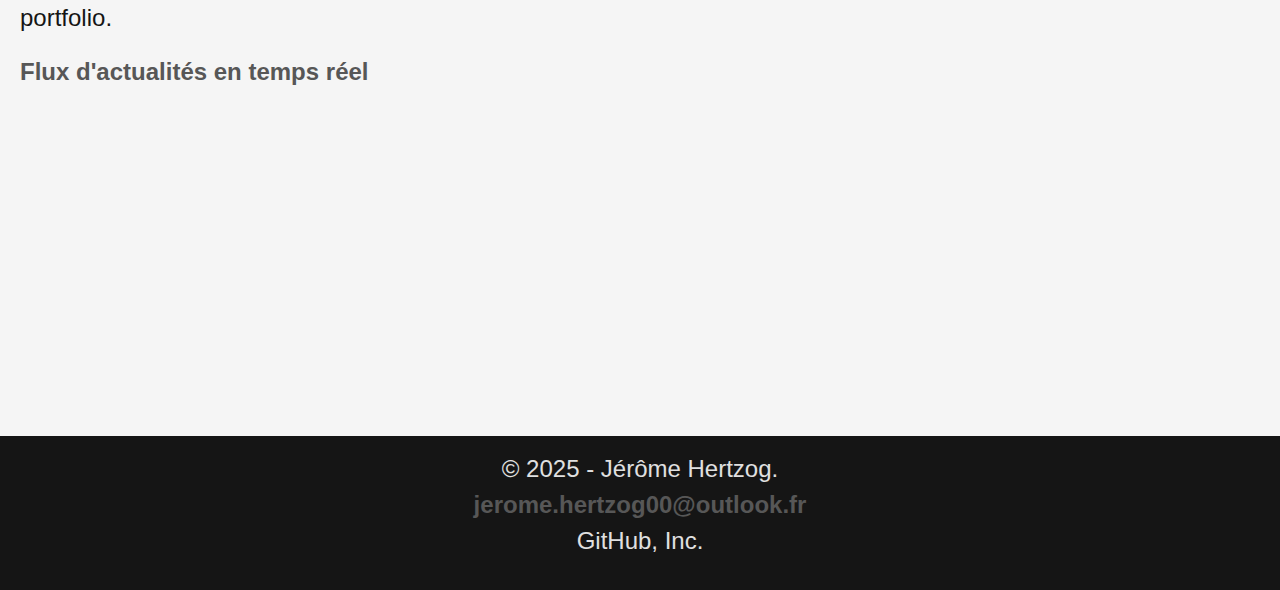
==== commit a5a0a637: "ajustement header et peaufinage de la page d'accueil" ====
--- a/index.html
+++ b/index.html
@@ -54,6 +54,9 @@
     <span data-bs-toggle="popover" data-bs-content="Contact">
         <a href="index.html">Contact</a>
     </span>
+    <span data-bs-toggle="popover" data-bs-content="Contact">
+        <a href="flux_rss.html">Actualités</a>
+    </span>    
 </nav>
 
 <main class="accueil">
@@ -68,7 +71,7 @@
         </p>
         
         <a target="_blank" href="cv/CV_HERTZOG_Jerome.pdf" alt="Mon CV">
-            <span>Mon CV </span><img class="img_content" src="images/cv-document-image.png" alt="Mon CV">
+            <img class="img_content" src="images/cv-document-image.png" alt="Mon CV"><span> Mon CV</span>
         </a><br/><br/>
     </section>
     <section>
--- a/css/style.css
+++ b/css/style.css
@@ -59,7 +59,7 @@
 
     box-shadow: 1px 1px 5px 2px rgba(102,90,90,0.75);
     -webkit-box-shadow: 1px 1px 5px 2px rgba(102,90,90,0.75);
-    -moz-box-shadow: 1px 1px 5px 2px rgba(102,90,90,0.75);
+    -moz-box-shadow: 1px 1px 5px 2px rgba(102,90,90,0.75);q
 }
 
 
